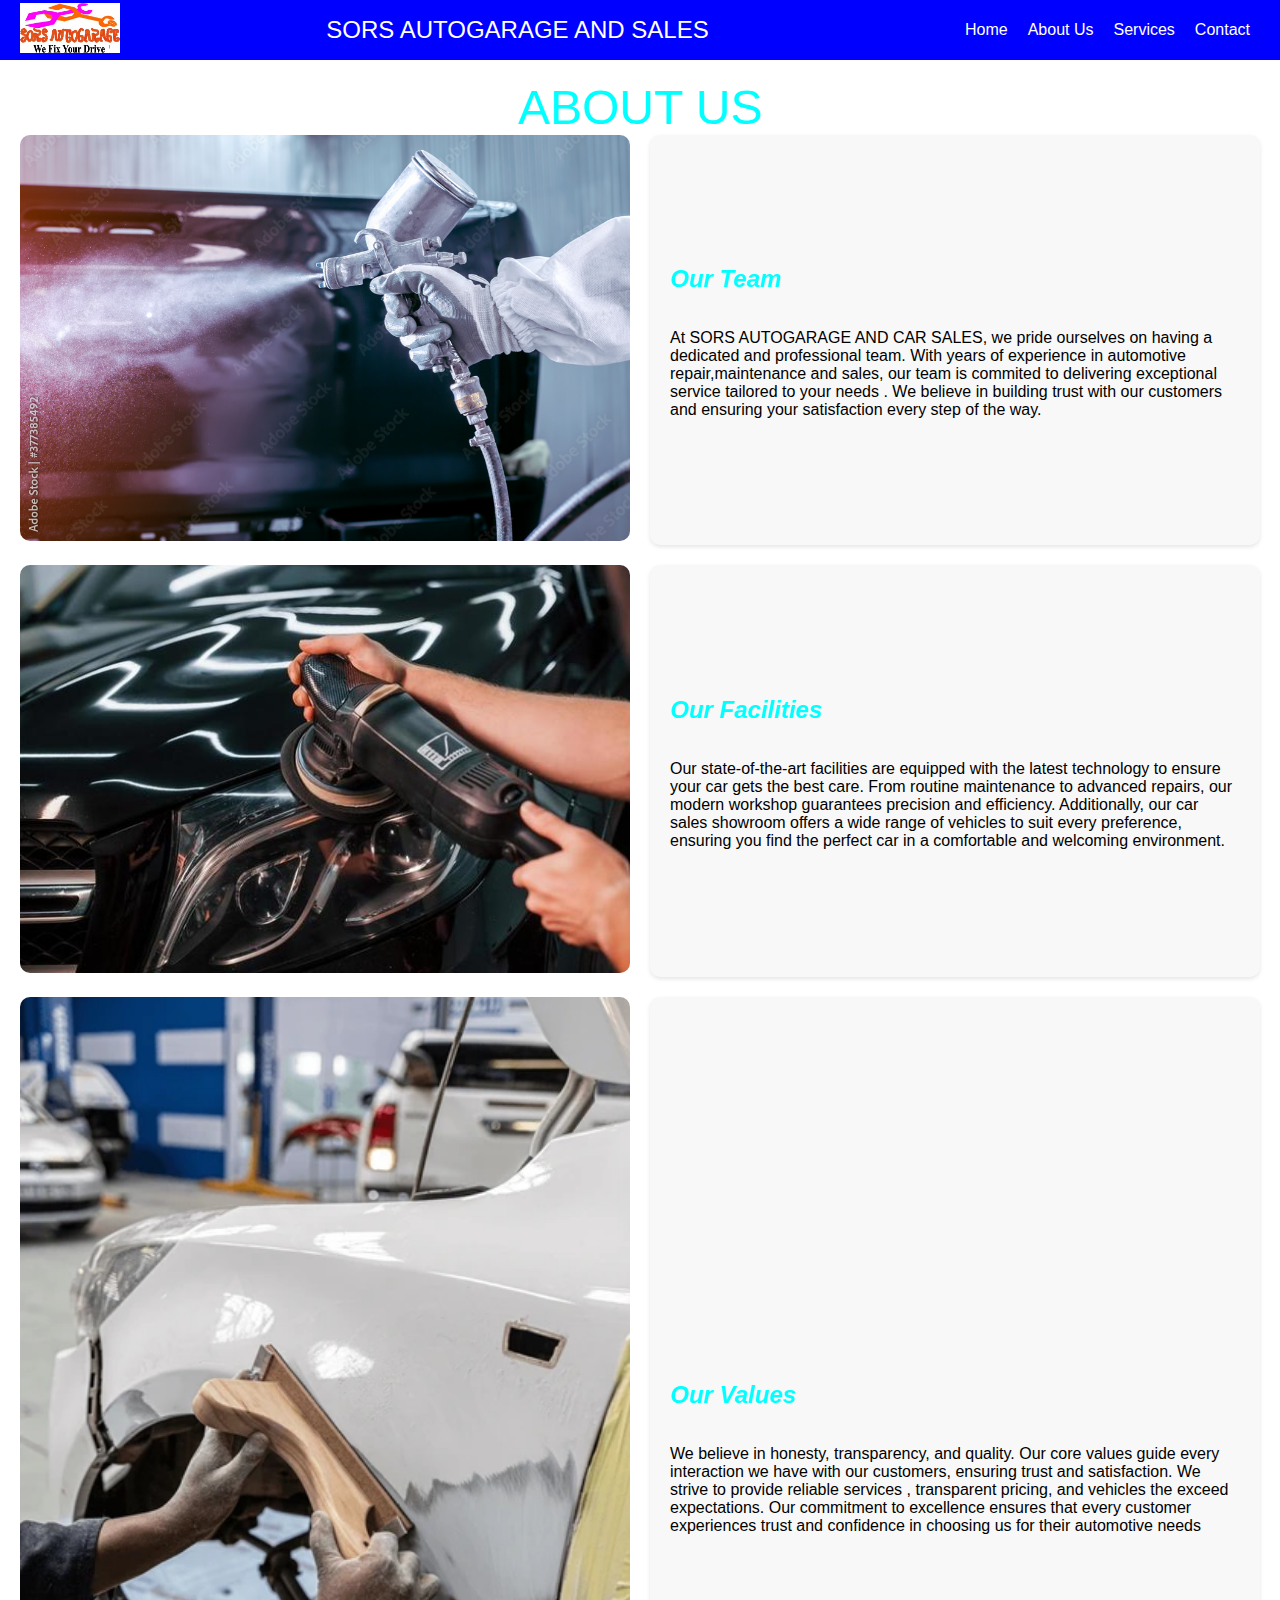
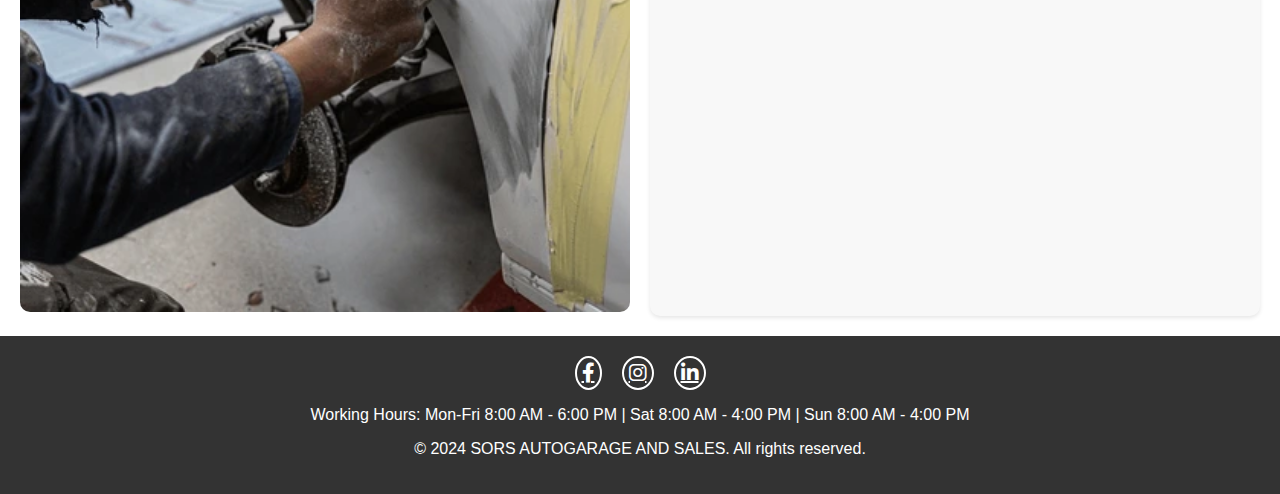
==== about-us.html @ 01f0a1bb "Add files via upload" ====
<!DOCTYPE html>
<html lang="en">
<head>
    <meta charset="UTF-8">
    <meta name="viewport" content="width=device-width, initial-scale=1.0">
    <title>About Us - SORS AUTOGARAGE AND SALES</title>
    <link rel="stylesheet" href="styles2.css">
    <link rel="stylesheet" href="https://cdnjs.cloudflare.com/ajax/libs/font-awesome/6.0.0-beta3/css/all.min.css"> <!-- Font Awesome -->
</head>
<body>
    <header>
       
        <nav class="navbar">
            <div><img class="logo1" src="sors logo.jpg"></div>
            <div class="logo">SORS AUTOGARAGE AND SALES</div>
            <input type="checkbox" id="menu-toggle">
            <label for="menu-toggle" class="burger">
                <div class="line1"></div>
                <div class="line2"></div>
                <div class="line3"></div>
            </label>
            <ul class="nav-links">
                <li><a href="index.html">Home</a></li>
                <li><a href="about-us.html">About Us</a></li>
                <li><a href="services.html">Services</a></li>
                <li><a href="contact.html">Contact</a></li>
            </ul>
        </nav>
    </header>
   

    <main>
        <div style="color: aqua; text-align: center; font-size: 48px;">ABOUT US</div>
        <section id="about-us">
            <div class="grid-container">
                <div class="grid-item image">
                    <img src="IMAGE12.jpg" alt="Our Team">
                </div>
                <div class="grid-item description">
                    <h2>Our Team</h2>
                    <p>At SORS AUTOGARAGE AND CAR SALES, we pride ourselves on having a dedicated
                         and professional team. With years of experience in automotive repair,maintenance
                          and sales, our team is commited to delivering exceptional service tailored to your needs
                           . We believe in building trust with our customers and ensuring your satisfaction every step of the way.</p>
                </div>
                <div class="grid-item image">
                    <img src="IMAGE 13.jpg" alt="Our Facilities">
                </div>
                <div class="grid-item description">
                    <h2>Our Facilities</h2>
                    <p>Our state-of-the-art facilities are equipped with the latest 
                        technology to ensure your car gets the best care.
                         From routine maintenance to advanced repairs, our modern workshop guarantees precision 
                        and efficiency. Additionally, our car sales showroom offers a wide range of vehicles
                    to suit every preference, ensuring you find the perfect car in a comfortable and welcoming
                environment.</p>
                </div>
                <div class="grid-item image">
                    <img src="IMAGE14.webp" alt="Our Values">
                </div>
                <div class="grid-item description">
                    <h2>Our Values</h2>
                    <p>We believe in honesty, transparency, and quality. 
                        Our core values guide every interaction we have with our 
                        customers, ensuring trust and satisfaction. We strive to provide reliable services
                    , transparent pricing, and vehicles the exceed expectations. Our commitment to excellence
                ensures that every customer experiences trust and confidence in choosing us for their automotive needs</p>
                </div>
            </div>
        </section>
    </main>

    <footer>
        <div class="social-links">
            <a href="#" class="fab fa-facebook-f"></a>
            <a href="#" class="fab fa-instagram"></a>
            <a href="#" class="fab fa-linkedin-in"></a>
        </div>
        <p>Working Hours: Mon-Fri 8:00 AM - 6:00 PM | Sat 8:00 AM - 4:00 PM | Sun 8:00 AM - 4:00 PM</p>
        <p>&copy; 2024 SORS AUTOGARAGE AND SALES. All rights reserved.</p>
    </footer>

    <script src="script.js"></script>
</body>
</html>
---- styles2.css ----
/* styles.css */
body {
    font-family: Arial, sans-serif;
    margin: 0;
    padding: 0;
}

.navbar {
    display: flex;
    justify-content: space-between;
    align-items: center;
    height: 60px;
    background: blue;
    color: white;
    padding: 0 20px;
}

.logo {
    font-size: 1.5em;
}

.nav-links {
    list-style: none;
    display: flex;
}

.nav-links li {
    margin: 0 10px;
}

.nav-links a {
    text-decoration: none;
    color: white;
    transition: color 0.3s ease;
}

.nav-links a:hover {
    color: #ff5733;
}

.burger {
    display: none;
    cursor: pointer;
    flex-direction: column;
    justify-content: space-between;
    height: 21px;
}

.burger div {
    width: 25px;
    height: 3px;
    background: white;
}

#menu-toggle {
    display: none;
}

#menu-toggle:checked + .burger + .nav-links {
    display: flex;
    flex-direction: column;
    position: absolute;
    top: 60px;
    left: 0;
    width: 100%;
    background: #333;
}

@media screen and (max-width: 768px) {
    .nav-links {
        display: none;
        flex-direction: column;
        width: 100%;
    }

    .nav-links li {
        text-align: center;
        margin: 10px 0;
    }

    .burger {
        display: flex;
    }
   
    
}


.search input {
    padding: 5px;
    border: 1px solid #ccc;
    border-radius: 3px;
    margin-right: 5px;
}

.search button {
    padding: 5px 10px;
    border: none;
    background-color: red;
    color: white;
    border-radius: 3px;
    cursor: pointer;
    transition: background-color 0.3s;
}

.search button:hover {
    background-color: green;
}

main {
    padding: 80px 20px 20px; /* Added padding-top to avoid overlap with fixed header */
}

.grid-container {
    display: grid;
    grid-template-columns: 1fr 1fr;
    gap: 20px;
}

.grid-item.image img {
    width: 100%;
    height: auto;
    border-radius: 10px;
}

.grid-item.description {
    display: flex;
    flex-direction: column;
    justify-content: center;
    padding: 20px;
    background-color: #f8f8f8;
    border-radius: 10px;
    box-shadow: 0 2px 4px rgba(0, 0, 0, 0.1);
}

footer {
    background-color: #333;
    color: white;
    text-align: center;
    padding: 20px;
}

.social-links {
    display: flex;
    justify-content: center;
    gap: 20px;
    margin-bottom: 10px;
}

.social-links a {
    color: white;
    font-size: 20px;
    transition: color 0.3s;
    border: 2px solid white;
    padding: 5px;
    border-radius: 50%;
}

.social-links a:hover {
    color: #ffcc00;
    border-color: #ffcc00;
}

@media (max-width: 768px) {
    nav ul {
        flex-direction: column;
        align-items: center;
    }
    
    .grid-container {
        grid-template-columns: 1fr;
    }
}
header{
    position:fixed;
    width:100%;
}
p{
   font-family: 'Franklin Gothic Medium', 'Arial Narrow', Arial, sans-serif;
}
h2{
    font-style: oblique;
    color: aqua;
}
.logo1{width: 100px; height: 50px;}
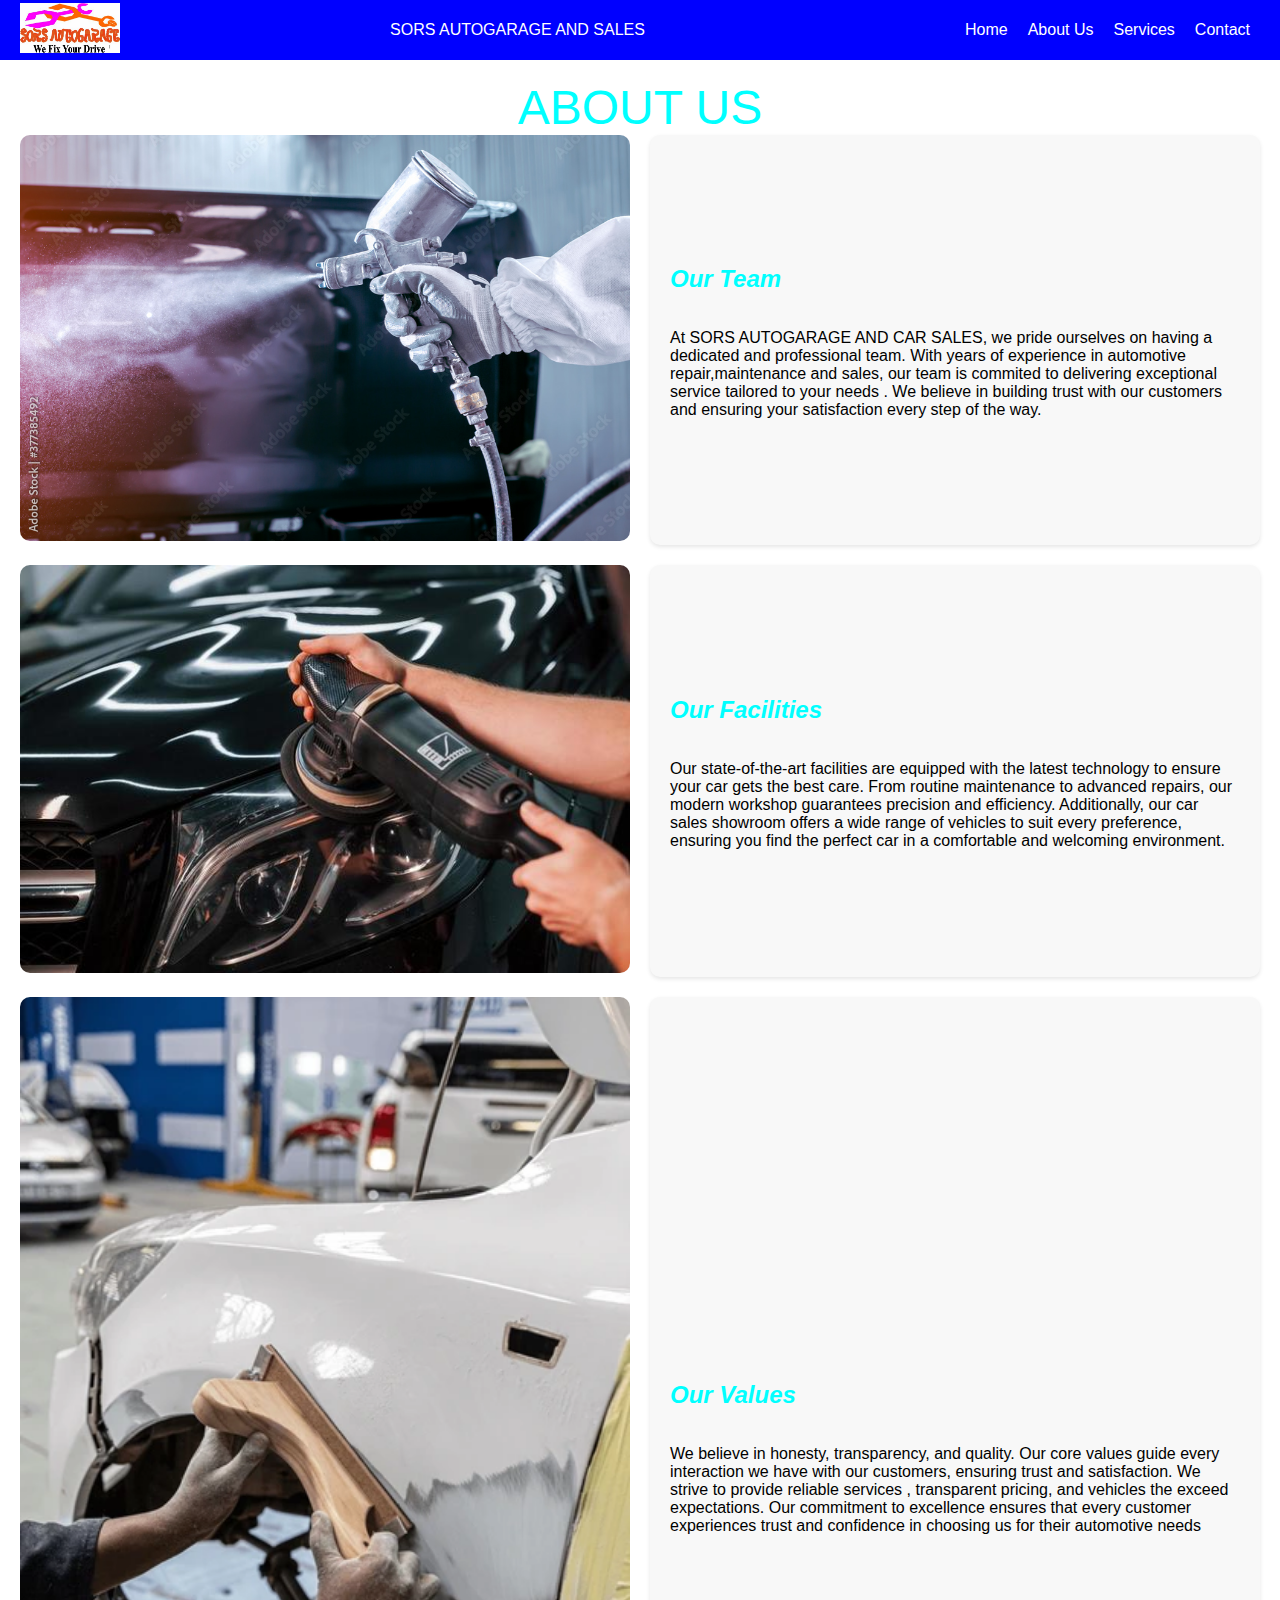
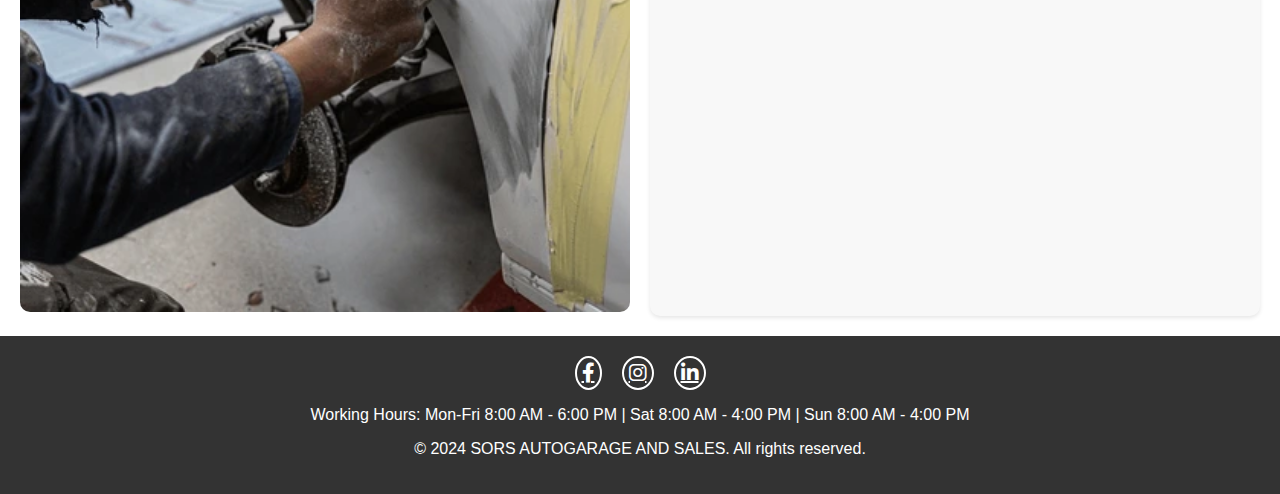
==== commit d411729a: "Update about-us.html" ====
--- a/about-us.html
+++ b/about-us.html
@@ -12,7 +12,7 @@
        
         <nav class="navbar">
             <div><img class="logo1" src="sors logo.jpg"></div>
-            <div class="logo">SORS AUTOGARAGE AND SALES</div>
+            <div class="logo2">SORS AUTOGARAGE AND SALES</div>
             <input type="checkbox" id="menu-toggle">
             <label for="menu-toggle" class="burger">
                 <div class="line1"></div>
--- a/styles2.css
+++ b/styles2.css
@@ -16,7 +16,7 @@
 }
 
 .logo {
-    font-size: 1.5em;
+    height:43px;
 }
 
 .nav-links {
@@ -182,4 +182,4 @@
     font-style: oblique;
     color: aqua;
 }
-.logo1{width: 100px; height: 50px;}+.logo1{width: 100px; height: 50px;}
